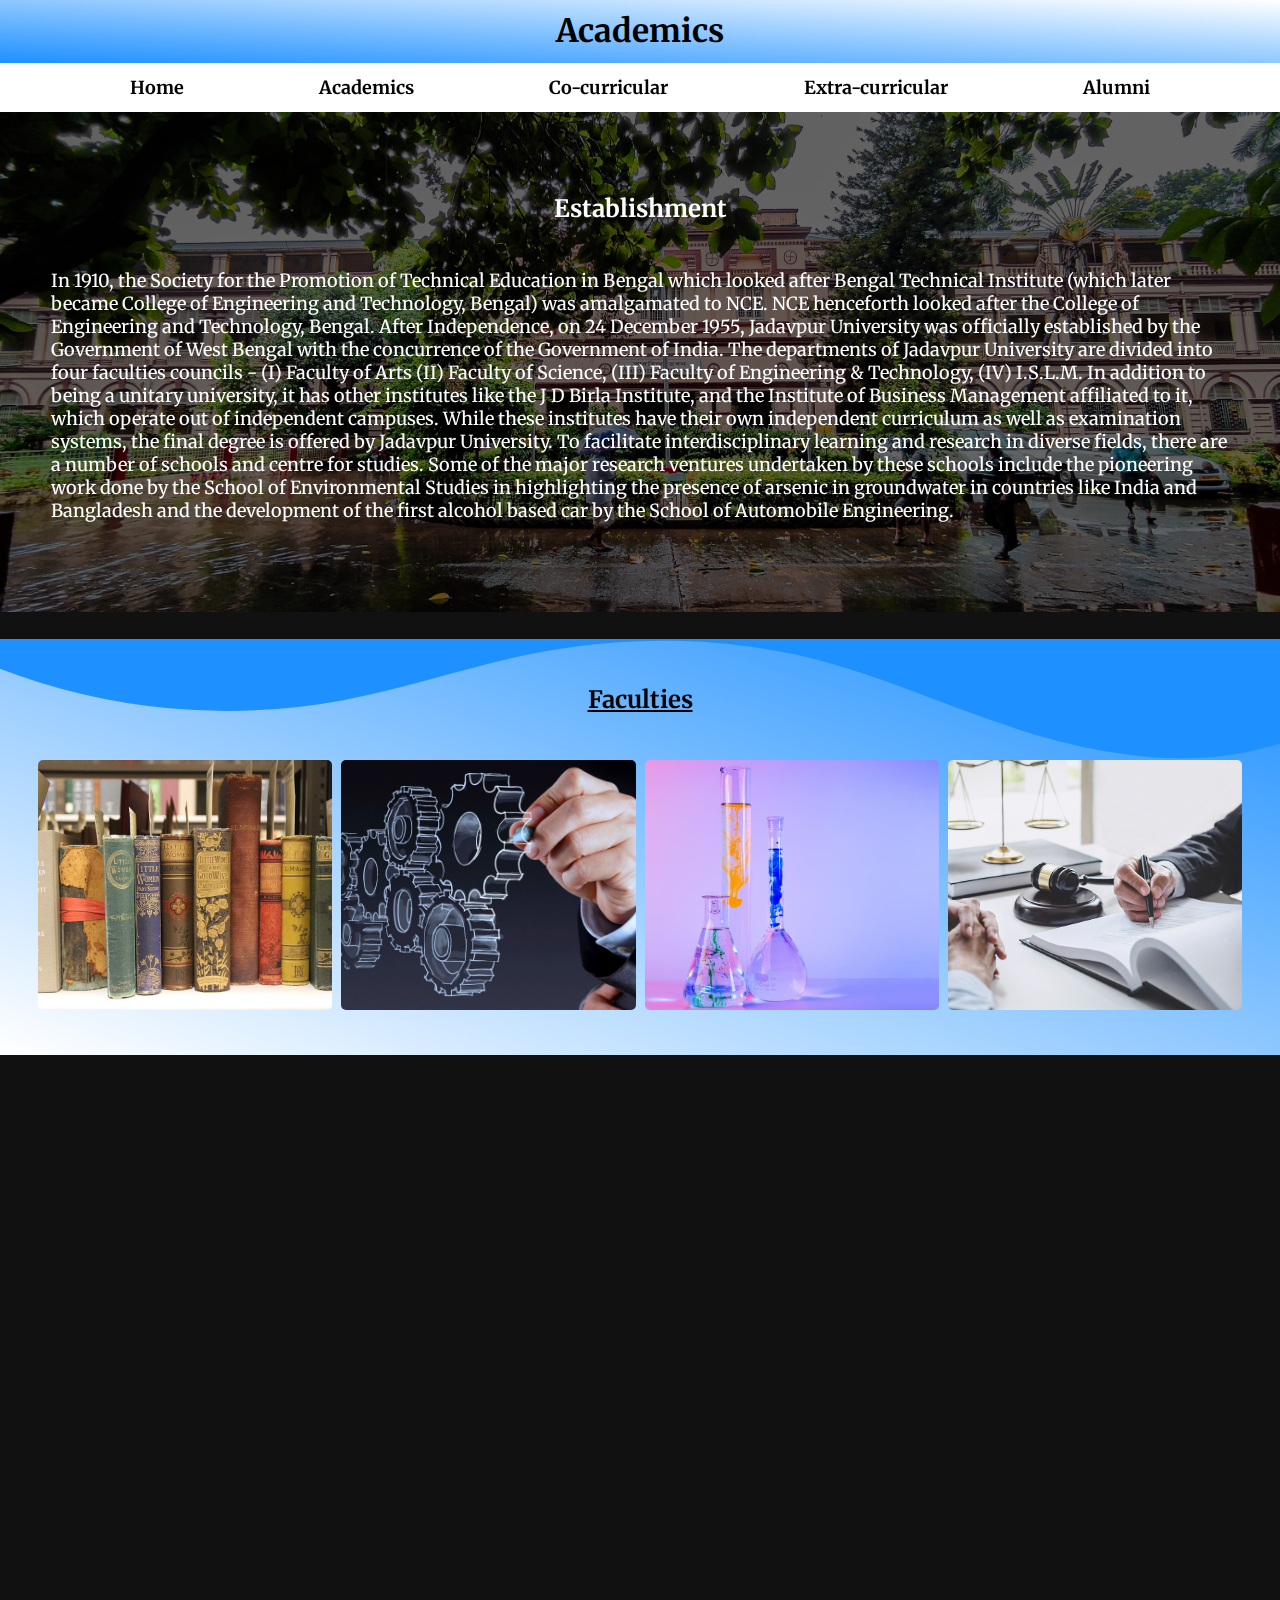
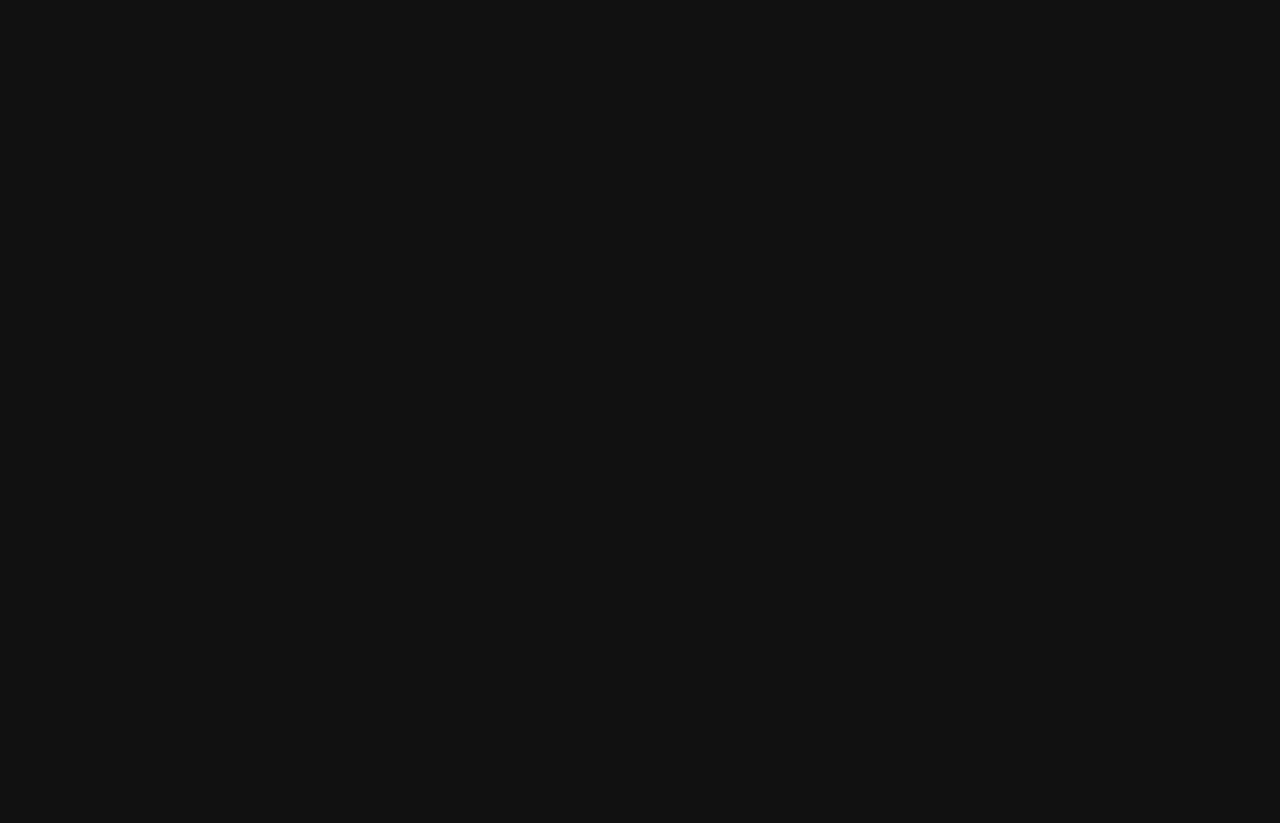
==== academics.html @ 0749ce50 "first commit" ====
<!DOCTYPE html>
<html lang="en">
  <head>
    <meta charset="UTF-8" />
    <meta http-equiv="X-UA-Compatible" content="IE=edge" />
    <meta name="viewport" content="width=device-width, initial-scale=1.0" />
    <title>Academics</title>
    <link rel="stylesheet" href="styles.css" />
    <script defer src="script.js"></script>
    <style>
      :root {
        --theme-color: dodgerblue;
      }
    </style>
  </head>
  <body>
    <header><h1>Academics</h1></header>
    <nav class="hidden">
      <a href="index.html"><b>Home</b></a>
      <a href="academics.html"><b>Academics</b></a>
      <a href="co-curricular.html"><b>Co-curricular</b></a>
      <a href="extra-curricular.html"><b>Extra-curricular</b></a>
      <a href="alumni.html"><b>Alumni</b></a>
    </nav>
    <main>
      <section
        class="common hidden"
        style="
          min-height: 500px;
          padding: 5vh 3vw;
          color: white;
          background: url(images/home_page_img.jpg);
          background-size: cover;
          background-color: #333;
          background-blend-mode: overlay;
          background-position: center;
        "
      >
        <h2>Establishment</h2>
        <p class="hidden">
          In 1910, the Society for the Promotion of Technical Education in
          Bengal which looked after Bengal Technical Institute (which later
          became College of Engineering and Technology, Bengal) was amalgamated
          to NCE. NCE henceforth looked after the College of Engineering and
          Technology, Bengal. After Independence, on 24 December 1955, Jadavpur
          University was officially established by the Government of West Bengal
          with the concurrence of the Government of India. The departments of
          Jadavpur University are divided into four faculties councils - (I)
          Faculty of Arts (II) Faculty of Science, (III) Faculty of Engineering
          & Technology, (IV) I.S.L.M. In addition to being a unitary university,
          it has other institutes like the J D Birla Institute, and the
          Institute of Business Management affiliated to it, which operate out
          of independent campuses. While these institutes have their own
          independent curriculum as well as examination systems, the final
          degree is offered by Jadavpur University. To facilitate
          interdisciplinary learning and research in diverse fields, there are a
          number of schools and centre for studies. Some of the major research
          ventures undertaken by these schools include the pioneering work done
          by the School of Environmental Studies in highlighting the presence of
          arsenic in groundwater in countries like India and Bangladesh and the
          development of the first alcohol based car by the School of Automobile
          Engineering.
        </p>
      </section>
      <section class="gallery hidden">
        <h2><u>Faculties</u></h2>
        <div class="photos">
          <a
            href="faculty-arts.html"
            class="photo hidden"
            style="background-image: url(images/fuculty-arts-img.jpg)"
          >
            Faculty of Arts
          </a>
          <a
            href="faculty-engineering.html"
            class="photo hidden"
            style="background-image: url(images/eng.webp)"
          >
            Faculty of Engineering & Technology
          </a>
          <a
            href="faculty-science.html"
            class="photo hidden"
            style="background-image: url(images/science.jpg)"
          >
            Faculty of Science
          </a>
          <a
            href="faculty-law.html"
            class="photo hidden"
            style="background-image: url(images/law.jpg)"
          >
            Faculty of Interdisciplinary Studies, Law & Management
          </a>
        </div>
        <div class="wave">
          <svg
            data-name="Layer 1"
            xmlns="http://www.w3.org/2000/svg"
            viewBox="0 0 1200 120"
            preserveAspectRatio="none"
          >
            <path
              d="M321.39,56.44c58-10.79,114.16-30.13,172-41.86,82.39-16.72,168.19-17.73,250.45-.39C823.78,31,906.67,72,985.66,92.83c70.05,18.48,146.53,26.09,214.34,3V0H0V27.35A600.21,600.21,0,0,0,321.39,56.44Z"
              class="shape-fill"
            ></path>
          </svg>
        </div>
      </section>
      <section class="common hidden">
        <h2><u>Research</u></h2>
        <p class="hidden">
          All departments, interdisciplinary schools, centres and special
          programmes are engaged in research. Recognition and praise have come
          from assessment and ranking bodies, both national and international,
          and Jadavpur University has received substantial grants from funding
          agencies, including UGC-SAP, DST-PURSE, TEQIP, SYLFF, Erasmus+, the
          European Union, RUSA, among others. As many as thirty teachers of the
          university find places in the list of the top 2% of the world`s
          scientists, prepared by Stanford University (2020), the highest among
          Indian universities. Thrust areas for research are decided upon at the
          university, faculty, department and school levels, apart from special
          research programmes cutting across disciplines and departments.
        </p>
        <div class="wave">
          <svg
            data-name="Layer 1"
            xmlns="http://www.w3.org/2000/svg"
            viewBox="0 0 1200 120"
            preserveAspectRatio="none"
          >
            <path
              d="M321.39,56.44c58-10.79,114.16-30.13,172-41.86,82.39-16.72,168.19-17.73,250.45-.39C823.78,31,906.67,72,985.66,92.83c70.05,18.48,146.53,26.09,214.34,3V0H0V27.35A600.21,600.21,0,0,0,321.39,56.44Z"
              class="shape-fill"
            ></path>
          </svg>
        </div>
      </section>
      <section class="common hidden">
        <h2><u>Innovation</u></h2>
        <p class="hidden">
          Jadavpur University has consistently pursued innovation, not for its
          own sake but for the greater good of society. This quest has received
          recognition and accolades from domestic and international agencies and
          bodies, academic and otherwise. It is engaged in the development and
          validation of different types of indigenous knowledge and has long
          been pursuing R&D and unique inventions in multiple areas of strategic
          importance with potential for local, national, and global knowledge
          enhancement and social change. The university nurtures innovation and
          creativity across disciplinary boundaries by creating flexible and
          adaptive spaces where new experiments in thought, new technologies,
          and new knowledge practices can be generated.
        </p>
        <div class="wave">
          <svg
            data-name="Layer 1"
            xmlns="http://www.w3.org/2000/svg"
            viewBox="0 0 1200 120"
            preserveAspectRatio="none"
          >
            <path
              d="M321.39,56.44c58-10.79,114.16-30.13,172-41.86,82.39-16.72,168.19-17.73,250.45-.39C823.78,31,906.67,72,985.66,92.83c70.05,18.48,146.53,26.09,214.34,3V0H0V27.35A600.21,600.21,0,0,0,321.39,56.44Z"
              class="shape-fill"
            ></path>
          </svg>
        </div>
      </section>
      <a
        href="placement-cell.html"
        class="common hidden"
        style="cursor: pointer"
      >
        <h2><u>Placement Cell</u></h2>
        <p class="hidden">
          Jadavpur University has a separate Placement Office, under the
          administrative control of the Officer of Placement and Training, which
          helps students identify job opportunities; it runs placement and
          entrepreneurship skill-development workshops, where students are
          taught soft skills, and acts as a facilitator for an interlocutor
          between students and prospective employers. Over 100 national and
          transnational companies/organisations come to the university to
          interview potential recruits every year.
        </p>
        <div class="wave">
          <svg
            data-name="Layer 1"
            xmlns="http://www.w3.org/2000/svg"
            viewBox="0 0 1200 120"
            preserveAspectRatio="none"
          >
            <path
              d="M321.39,56.44c58-10.79,114.16-30.13,172-41.86,82.39-16.72,168.19-17.73,250.45-.39C823.78,31,906.67,72,985.66,92.83c70.05,18.48,146.53,26.09,214.34,3V0H0V27.35A600.21,600.21,0,0,0,321.39,56.44Z"
              class="shape-fill"
            ></path>
          </svg>
        </div>
      </a>
    </main>
    <a href="index.html">
      <footer class="bubble hidden">
        <img
          src="images/logo-white.png"
          alt="Jadavpur University"
          width="400px"
        />
        <pre>
          Information Office Phone No.: 2457 - 2227
          Jadavpur Campus: 188, Raja S.C. Mallick Rd,
          Kolkata-32. Ph: +9133-24146666
          Salt Lake Campus: Plot No.8, Salt Lake Bypass, 
          LB Block, Sector-III, Salt Lake City, Kolkata-106.
          Ph: +9133-2335 5215
        </pre>
      </footer>
    </a>
  </body>
</html>
---- styles.css ----
@import url("https://fonts.googleapis.com/css2?family=Merriweather:ital,wght@0,400;0,700;1,700&display=swap");
* {
  margin: 0;
  padding: 0;
  box-sizing: border-box;
  font-family: "Merriweather", serif;
}
body {
  background-color: #111;
}
:root {
  --theme-color: deepskyblue;
}
h1 {
  text-align: center;
  margin: 0.1vw;
}
p {
  margin: 1vh 1vw;
  font-size: large;
}
a:link,
a:visited,
a:link:active,
a:visited:active {
  color: black;
  text-decoration: none;
  cursor: default;
}
header {
  padding: 10px;
  display: flex;
  justify-content: center;
  align-items: center;
  background: linear-gradient(to top right, var(--theme-color), white);
}
nav {
  display: flex;
  justify-content: space-evenly;
  align-items: center;
  position: sticky;
  top: 0;
  z-index: 1;
  background-color: white;
}
nav a {
  padding: 13px 5px;
  display: inline;
  font-size: large;
  text-align: center;
}
nav a:hover {
  background: var(--theme-color);
}
.common {
  display: flex;
  flex-direction: column;
  justify-content: center;
  align-items: center;
  padding: 5vh 3vw;
  margin-bottom: 3vh;
  background: linear-gradient(to top right, white, var(--theme-color));
}
.common h2 {
  margin-block: 0 4vh;
  text-align: center;
}
.gallery {
  padding: 5vh 3vw;
  margin-bottom: 3vh;
  background: linear-gradient(to top right, white, var(--theme-color));
}
.gallery h2 {
  margin-block: 0 5vh;
  text-align: center;
}
.photos {
  display: grid;
  gap: 1vh;
  grid-auto-rows: 250px;
  grid-template-columns: repeat(4, 1fr);
}
.photos a {
  color: transparent;
  cursor: pointer;
}
.photo {
  padding: 15px;
  border-radius: 5px;
  background-size: cover;
  background-position: center;
  display: flex;
  justify-content: center;
  align-items: center;
  background-blend-mode: overlay;
  transition: all;
  color: transparent;
}
.photo:hover {
  box-shadow: 0px 0px 4px #000;
  color: white;
  background-color: #222;
}
.photo:nth-child(2) {
  transition-delay: 100ms;
}
.photo:nth-child(3) {
  transition-delay: 200ms;
}
.photo:nth-child(4) {
  transition-delay: 300ms;
}
.hidden {
  opacity: 0;
  filter: blur(5px);
  transform: translateY(50%);
  transition: all 1s;
}
.show {
  opacity: 1;
  filter: blur(0);
  transform: translateY(0);
}
.wave {
  position: absolute;
  top: 0;
  left: 0;
  width: 100%;
  overflow: hidden;
  line-height: 0;
  z-index: -1;
}
.wave svg {
  position: relative;
  display: block;
  width: calc(100% + 1.3px);
  height: 130px;
}
.wave .shape-fill {
  fill: var(--theme-color);
}
footer {
  padding: 10vh 1vw 15px;
  position: relative;
  display: flex;
  justify-content: center;
  align-items: center;
  gap: 10px;
  background-color: #202731;
  color: white;
}
.bubble::after {
  content: "";
  border-top-left-radius: 50% 100%;
  border-top-right-radius: 50% 100%;
  position: absolute;
  bottom: 0;
  width: 100%;
  height: 100%;
  background-color: #0f0f10;
  z-index: -1;
}
@media screen and (max-width: 1024px) {
  header img {
    width: 400px;
  }
  p {
    font-size: medium;
  }
  .gallery {
    flex-direction: column;
  }
  .photo {
    grid-row: span 1;
    grid-column: span 2;
  }
  footer {
    flex-direction: column;
  }
}
@media screen and (max-width: 640px) {
  header img {
    width: 300px;
  }
  h1 {
    font-size: x-large;
  }
  p {
    font-size: small;
  }
  nav a {
    font-size: small;
  }
  .photo {
    grid-row: span 1;
    grid-column: span 4;
  }
  footer {
    padding: 7vh 1vw 15px;
    font-size: small;
  }
  footer img {
    width: 250px;
  }
}
.proton {
  width: 220px;
  height: 220px;
  background-color: #202224;
  border-radius: 50%;
  position: relative;
}
.electron1 {
  background-color: #19191a;
}
.electron1,
.electron2,
.electron3,
.electron4 {
  width: 140px;
  height: 140px;
  position: absolute;
  animation: orbit 25s linear infinite reverse;
  border-radius: 50%;
  top: 50%;
  left: 50%;
  transform: translate(-50%, -50%);
}
.electron1::before,
.electron2::before,
.electron3::before,
.electron4::before {
  content: "";
  width: 45px;
  height: 45px;
  border-radius: 50%;
  position: absolute;
  margin: 25px;
  animation: orbit-rotate 25s linear infinite;
}
.electron1::before {
  top: -20px;
  left: -20px;
  background-image: url(images/flipkart.jpg);
  background-size: cover;
}
.electron2::before {
  top: -20px;
  right: -20px;
  background-image: url(images/adobe.jpg);
  background-size: cover;
}
.electron3::before {
  bottom: -20px;
  right: -20px;
  background-image: url(images/linkedin.jpg);
  background-size: cover;
}
.electron4::before {
  bottom: -20px;
  left: -20px;
  background-image: url(images/uber.jpg);
  background-size: cover;
}
.electron5 {
  border: 1px solid silver;
}
.electron5,
.electron6,
.electron7,
.electron8,
.electron9,
.electron10,
.electron11,
.electron12 {
  width: 300px;
  height: 300px;
  position: absolute;
  animation: orbit 25s linear infinite;
  border-radius: 50%;
  top: 50%;
  left: 50%;
  transform: translate(-50%, -50%);
}
.electron5::before,
.electron6::before,
.electron7::before,
.electron8::before,
.electron9::before,
.electron10::before,
.electron11::before,
.electron12::before {
  content: "";
  width: 50px;
  height: 50px;
  border-radius: 50%;
  position: absolute;
  margin: 40px;
  animation: orbit-rotate 25s linear infinite reverse;
}
.electron5::before {
  top: -20px;
  left: -20px;
  background-image: url(images/apple.png);
  background-size: cover;
}
.electron6::before {
  top: -20px;
  right: -20px;
  background-image: url(images/microsoft.jpg);
  background-size: cover;
}
.electron7::before {
  bottom: -20px;
  left: -20px;
  background-image: url(images/amazon.jpg);
  background-size: cover;
}
.electron8::before {
  bottom: -20px;
  right: -20px;
  background-image: url(images/google.jpg);
  background-size: cover;
}
.electron9::before {
  top: 30%;
  left: -20%;
  background-image: url(images/netflix.jpg);
  background-size: cover;
}
.electron10::before {
  top: 30%;
  right: -20%;
  background-image: url(images/meta.jpg);
  background-size: cover;
}
.electron11::before {
  left: 30%;
  top: -20%;
  background-image: url(images/ola.jpg);
  background-size: cover;
}
.electron12::before {
  right: 30%;
  bottom: -20%;
  background-image: url(images/myntra.jpg);
  background-size: cover;
}
@keyframes orbit {
  0% {
    transform: translate(-50%, -50%) rotate(-360deg);
  }
}
@keyframes orbit-rotate {
  0% {
    transform: rotate(-360deg);
  }
}
.wrap {
  margin: 30vh 0;
  perspective: 1000px;
  perspective-origin: 50% 50%;
  border-top: solid 3px #999;
  border-bottom: solid 3px #999;
  background-image: linear-gradient(
    135deg,
    #ccc 25%,
    #ddd 25%,
    #ddd 50%,
    #ccc 50%,
    #ccc 75%,
    #ddd 75%,
    #ddd 100%
  );
  background-size: 100px 100px;
  animation: bganim 3s ease-out infinite;
}
@keyframes bganim {
  from {
    background-position: 0px;
  }
  to {
    background-position: 80px;
  }
}
.cube {
  margin: auto;
  position: relative;
  height: 200px;
  width: 200px;
  transform-style: preserve-3d;
}
.cube div {
  position: absolute;
  padding: 10px;
  box-sizing: border-box;
  height: 100%;
  width: 100%;
  opacity: 0.9;
  background-color: var(--theme-color);
  border: solid 1px #eee;
  color: #000;
  font-size: 13px;
  text-align: center;
  transition: transform 0.2s ease-in;
}
.cube div:hover {
  background-color: red;
}
.front {
  transform: translateZ(100px);
}
.back {
  transform: translateZ(-100px) rotateY(180deg);
}
.right {
  transform: rotateY(-270deg) translateX(100px);
  transform-origin: top right;
}
.left {
  transform: rotateY(270deg) translateX(-100px);
  transform-origin: center left;
}
.top {
  transform: rotateX(-270deg) translateY(-100px);
  transform-origin: top center;
}
.bottom {
  transform: rotateX(270deg) translateY(100px);
  transform-origin: bottom center;
}
.cube {
  animation: rotate 20s infinite linear;
}
@keyframes rotate {
  from {
    transform: rotateX(0deg) rotateY(0deg);
  }
  to {
    transform: rotateX(360deg) rotateY(360deg);
  }
}
.wrap:hover .front {
  transform: translateZ(200px);
}
.wrap:hover .back {
  transform: translateZ(-200px) rotateY(180deg);
}
.wrap:hover .right {
  transform: rotateY(-270deg) translateZ(100px) translateX(100px);
}
.wrap:hover .left {
  transform: rotateY(270deg) translateZ(100px) translateX(-100px);
}
.wrap:hover .top {
  transform: rotateX(-270deg) translateZ(100px) translateY(-100px);
}
.wrap:hover .bottom {
  transform: rotateX(270deg) translateZ(100px) translateY(100px);
}
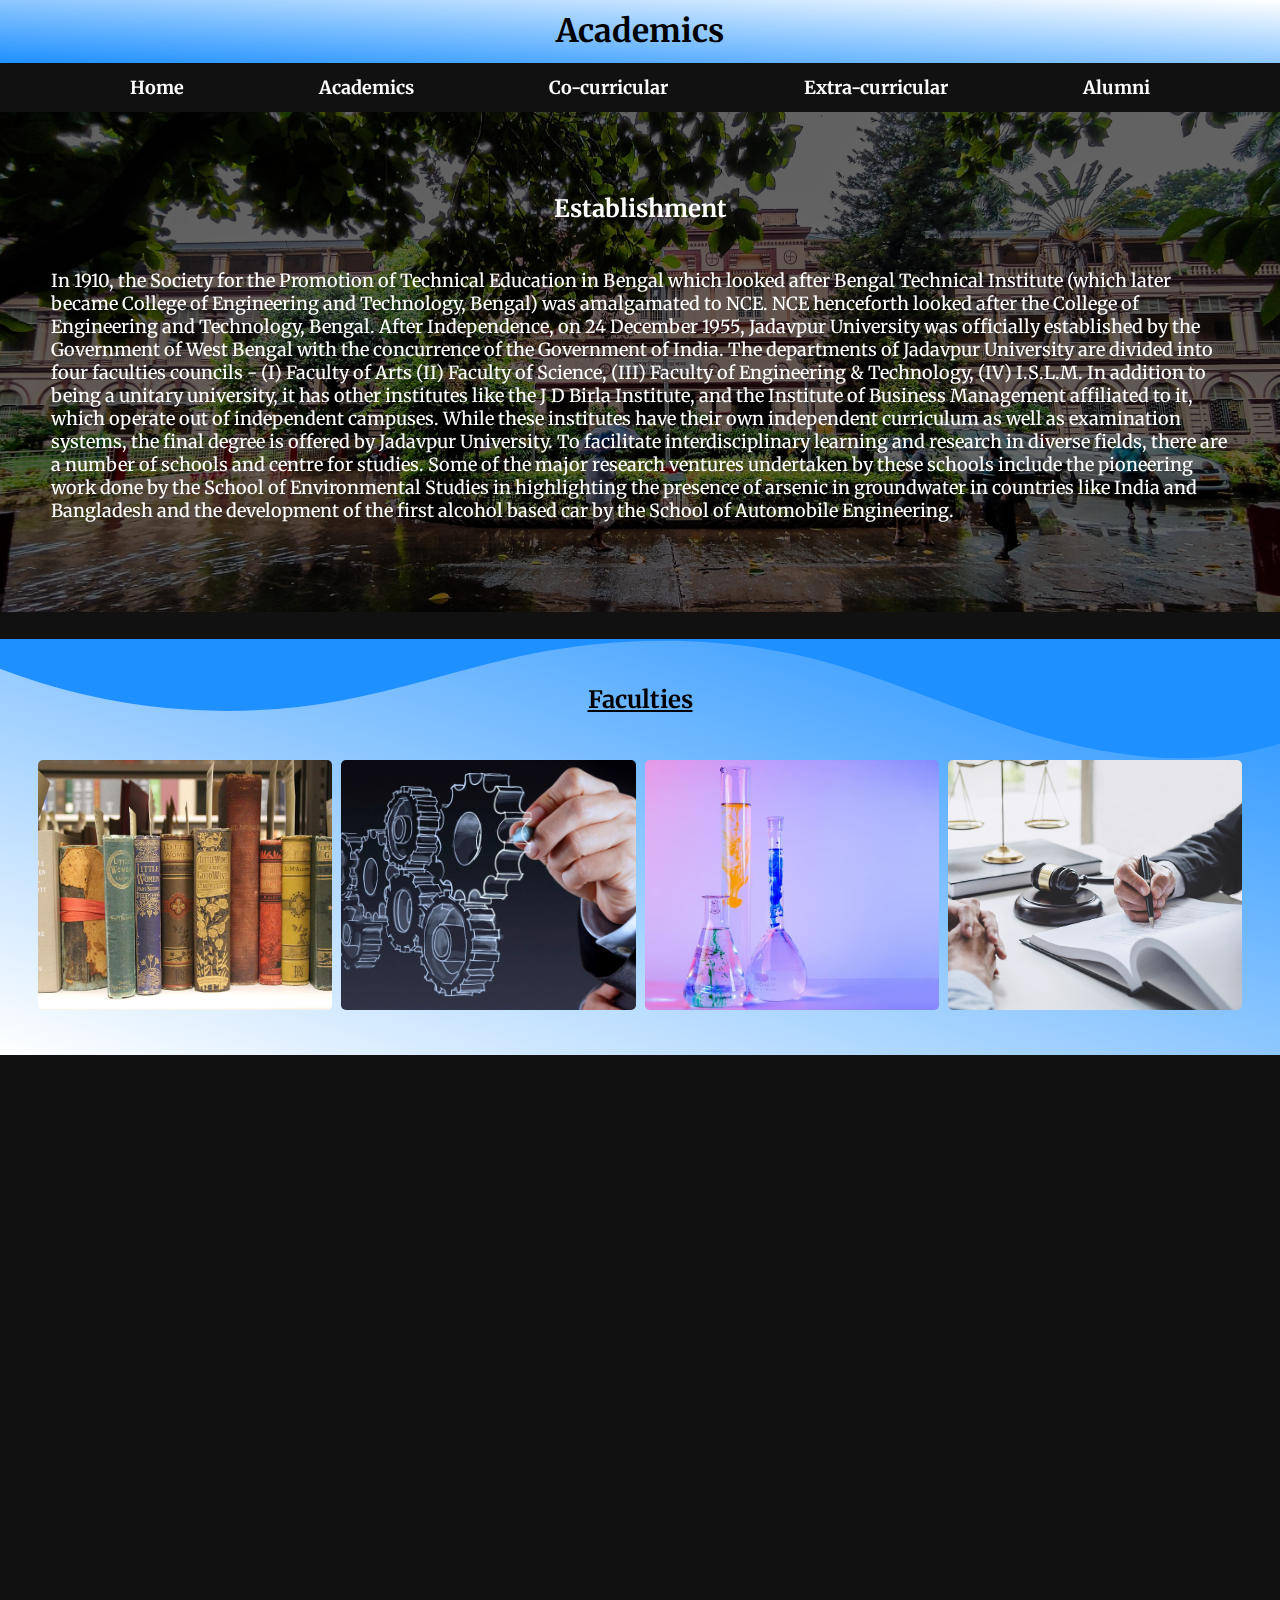
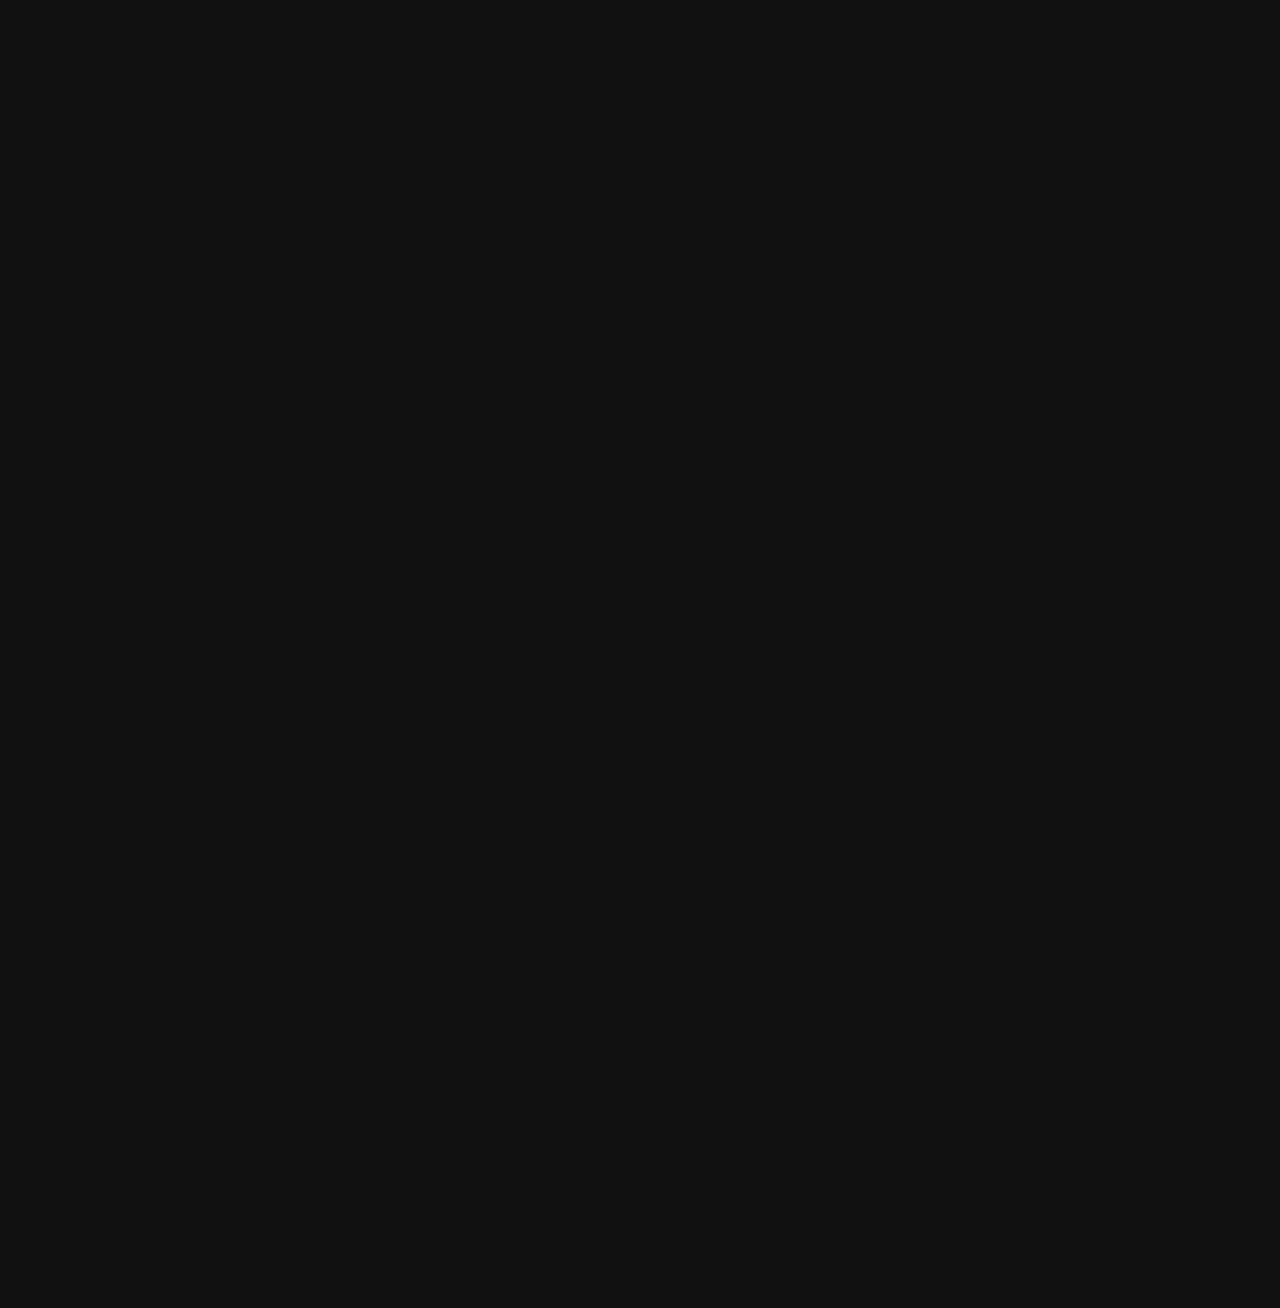
==== commit 77321206: "update" ====
--- a/academics.html
+++ b/academics.html
@@ -5,6 +5,7 @@
     <meta http-equiv="X-UA-Compatible" content="IE=edge" />
     <meta name="viewport" content="width=device-width, initial-scale=1.0" />
     <title>Academics</title>
+    <link rel="shortcut icon" href="images/logo-ju.png" type="image/x-icon" />
     <link rel="stylesheet" href="styles.css" />
     <script defer src="script.js"></script>
     <style>
@@ -196,6 +197,54 @@
           </svg>
         </div>
       </a>
+      <section class="common hidden">
+        <h2><u>Activity Login Credentials</u></h2>
+        <div>
+          <div class="outer">
+            <div class="inner hidden">
+              <form action="">
+                <label for="">Student Name</label>
+                <input type="text" />
+                <label for="">College ID</label>
+                <input type="number" />
+                <label for="">Password</label>
+                <input type="password" /> 
+                <div class="outer">
+                  <a href="index.html">Login</a>
+                  <a href="index.html">Signup</a>
+                </div>
+              </form>
+            </div>
+            <div class="inner hidden" style="transition-delay: 100ms">
+              <form action="">
+                <label for="">Faculty Name</label>
+                <input type="text" />
+                <label for="">Employee ID</label>
+                <input type="number" />
+                <label for="">Password</label>
+                <input type="password"/>
+                <div class="outer">
+                  <a href="index.html">Login</a>
+                  <a href="index.html">Signup</a>
+                </div>
+              </form>
+            </div>
+          </div>
+        </div>
+        <div class="wave">
+          <svg
+            data-name="Layer 1"
+            xmlns="http://www.w3.org/2000/svg"
+            viewBox="0 0 1200 120"
+            preserveAspectRatio="none"
+          >
+            <path
+              d="M321.39,56.44c58-10.79,114.16-30.13,172-41.86,82.39-16.72,168.19-17.73,250.45-.39C823.78,31,906.67,72,985.66,92.83c70.05,18.48,146.53,26.09,214.34,3V0H0V27.35A600.21,600.21,0,0,0,321.39,56.44Z"
+              class="shape-fill"
+            ></path>
+          </svg>
+        </div>
+      </section>
     </main>
     <a href="index.html">
       <footer class="bubble hidden">
--- a/styles.css
+++ b/styles.css
@@ -5,11 +5,11 @@
   box-sizing: border-box;
   font-family: "Merriweather", serif;
 }
+:root {
+  --theme-color: deepskyblue;
+}
 body {
   background-color: #111;
-}
-:root {
-  --theme-color: deepskyblue;
 }
 h1 {
   text-align: center;
@@ -41,7 +41,7 @@
   position: sticky;
   top: 0;
   z-index: 1;
-  background-color: white;
+  background-color: #111;
 }
 nav a {
   padding: 13px 5px;
@@ -51,6 +51,9 @@
 }
 nav a:hover {
   background: var(--theme-color);
+}
+nav a b {
+  color: white;
 }
 .common {
   display: flex;
@@ -65,6 +68,39 @@
   margin-block: 0 4vh;
   text-align: center;
 }
+.outer {
+  width: 100%;
+  display: flex;
+  justify-content: center;
+  align-items: center;
+  gap: 20px;
+}
+.inner {
+  padding: 20px;
+  border-radius: 10px;
+  border: 1.3px solid royalblue;
+}
+.inner form {
+  display: flex;
+  flex-direction: column;
+  gap: 10px;
+  justify-content: center;
+  align-items: flex-start;
+  font-size: large;
+}
+.inner form input {
+  padding: 5px;
+}
+.outer a {
+  padding: 7px 10px;
+  background-color: white;
+  border-radius: 10px;
+}
+.outer a:hover {
+  background-color: deepskyblue;
+  color: white;
+  box-shadow: 1px 1px #222;
+}
 .gallery {
   padding: 5vh 3vw;
   margin-bottom: 3vh;
@@ -108,6 +144,15 @@
   transition-delay: 200ms;
 }
 .photo:nth-child(4) {
+  transition-delay: 300ms;
+}
+.photo:nth-child(6) {
+  transition-delay: 100ms;
+}
+.photo:nth-child(7) {
+  transition-delay: 200ms;
+}
+.photo:nth-child(8) {
   transition-delay: 300ms;
 }
 .hidden {
@@ -360,27 +405,25 @@
   margin: 30vh 0;
   perspective: 1000px;
   perspective-origin: 50% 50%;
-  border-top: solid 3px #999;
-  border-bottom: solid 3px #999;
   background-image: linear-gradient(
     135deg,
     #ccc 25%,
-    #ddd 25%,
-    #ddd 50%,
+    #111 25%,
+    #111 50%,
     #ccc 50%,
     #ccc 75%,
-    #ddd 75%,
-    #ddd 100%
+    #111 75%,
+    #111 100%
   );
   background-size: 100px 100px;
-  animation: bganim 3s ease-out infinite;
+  animation: bganim 3s linear infinite;
 }
 @keyframes bganim {
   from {
     background-position: 0px;
   }
   to {
-    background-position: 80px;
+    background-position: 100px;
   }
 }
 .cube {
@@ -458,4 +501,3 @@
 .wrap:hover .bottom {
   transform: rotateX(270deg) translateZ(100px) translateY(100px);
 }
-
